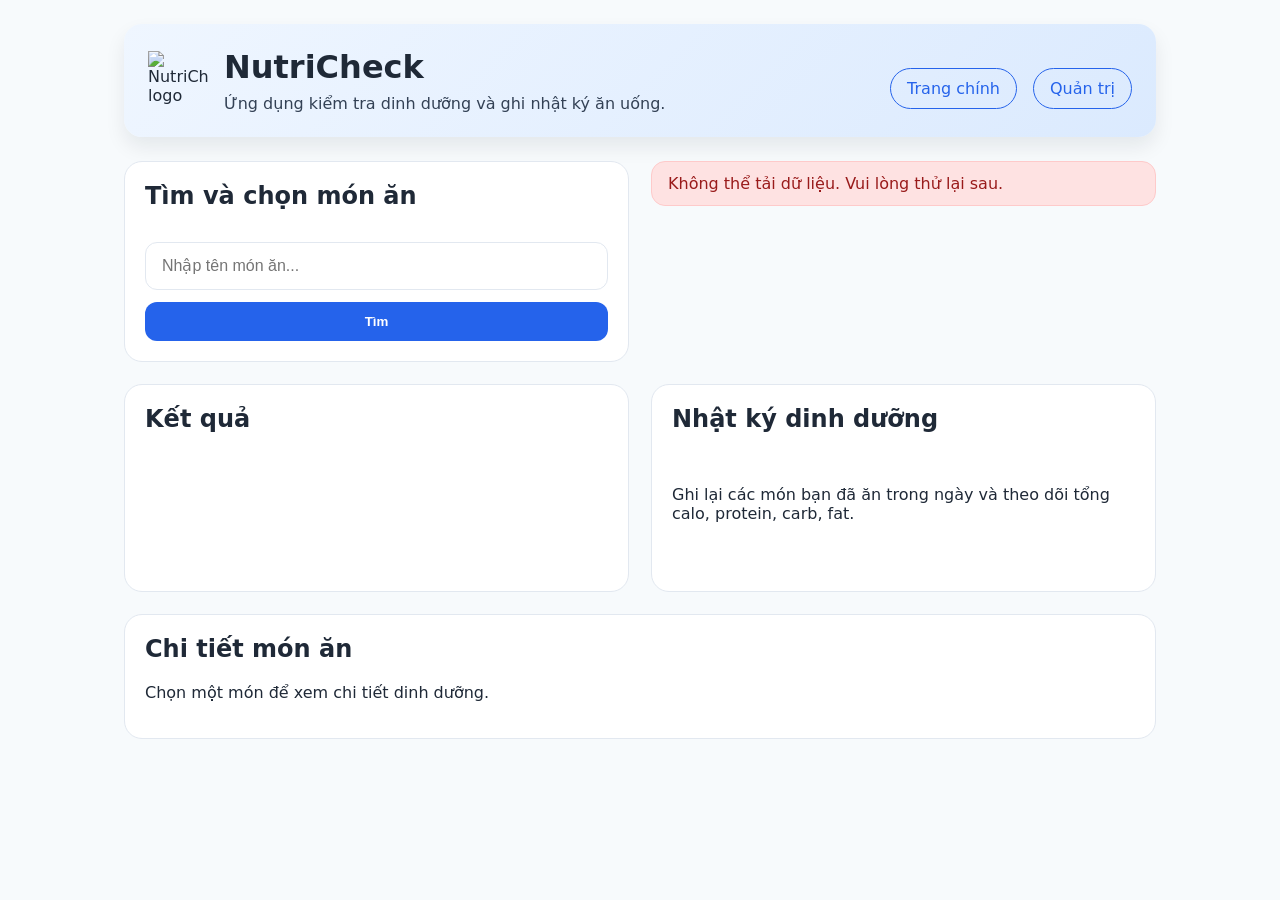
==== index.html @ 1e6f8107 "nutricheck" ====
<!doctype html>
<html lang="vi">
  <head>
    <meta charset="UTF-8" />
    <meta name="viewport" content="width=device-width, initial-scale=1.0" />
    <title>NutriCheck</title>
    <link rel="stylesheet" href="css/style.css" />
  </head>
  <body>
    <div class="app-shell container">
      <header class="app-header">
        <div class="header-brand">
          <img
            class="logo"
            src="https://i.pinimg.com/736x/ec/7d/d2/ec7dd2062f54366da747528c0b5f0b2d.jpg"
            alt="NutriCheck logo"
          />
          <div>
            <h1>NutriCheck</h1>
            <p>Ứng dụng kiểm tra dinh dưỡng và ghi nhật ký ăn uống.</p>
          </div>
        </div>
        <nav class="top-nav">
          <a href="index.html">Trang chính</a>
          <a href="admin.html">Quản trị</a>
        </nav>
      </header>

      <main>
        <section class="panel panel-search">
          <h2>Tìm và chọn món ăn</h2>
          <input
            id="searchInput"
            type="text"
            placeholder="Nhập tên món ăn..."
          />
          <button id="searchBtn">Tìm</button>
        </section>
        <div id="message"></div>

        <section class="panel panel-results">
          <h2>Kết quả</h2>
          <div id="results"></div>
        </section>

        <section class="panel panel-diary">
          <h2>Nhật ký dinh dưỡng</h2>
          <p>
            Ghi lại các món bạn đã ăn trong ngày và theo dõi tổng calo, protein,
            carb, fat.
          </p>
          <div id="totals"></div>
          <div id="diaryList"></div>
        </section>

        <section class="panel panel-summary">
          <h2>Chi tiết món ăn</h2>
          <div id="summary">
            <p>Chọn một món để xem chi tiết dinh dưỡng.</p>
          </div>
        </section>
      </main>
    </div>

    <script src="js/api.js"></script>
    <script src="js/utils.js"></script>
    <script src="js/main.js"></script>
  </body>
</html>
---- css/style.css ----
:root {
  --bg: #f7fafc;
  --card: #ffffff;
  --text: #1f2937;
  --accent: #2563eb;
  --border: #e2e8f0;
  --success: #16a34a;
  --danger: #dc2626;
}

* {
  box-sizing: border-box;
}

body {
  margin: 0;
  font-family: Inter, system-ui, sans-serif;
  background: var(--bg);
  color: var(--text);
}

.container {
  max-width: 1080px;
  margin: 0 auto;
  padding: 24px;
}

.top-nav {
  display: flex;
  gap: 16px;
  flex-wrap: wrap;
  margin-top: 16px;
}

.top-nav a {
  display: inline-block;
  padding: 10px 16px;
  border-radius: 999px;
  text-decoration: none;
  color: var(--accent);
  border: 1px solid var(--accent);
  transition: all 0.2s ease;
}

.top-nav a:hover {
  background: var(--accent);
  color: white;
}

.app-shell,
.admin-shell {
  padding: 24px;
}

.app-header {
  padding: 24px;
  margin-bottom: 24px;
  border-radius: 18px;
  background: linear-gradient(135deg, #eff6ff, #dbeafe);
  box-shadow: 0 10px 20px rgba(15, 23, 42, 0.08);
  display: flex;
  align-items: center;
  justify-content: space-between;
  gap: 20px;
}

.header-brand {
  display: flex;
  align-items: center;
  gap: 16px;
}

.logo {
  width: 60px;
  height: 60px;
  display: block;
}

.app-header h1 {
  margin: 0 0 8px;
  font-size: clamp(2rem, 2.5vw, 2.8rem);
}

.app-header p {
  margin: 0;
  color: #334155;
}

main {
  display: grid;
  gap: 22px;
}

.panel {
  padding: 20px;
  border-radius: 18px;
  background: var(--card);
  border: 1px solid var(--border);
}

.panel h2 {
  margin-top: 0;
}

.panel-search {
  display: grid;
  gap: 12px;
}

#searchInput,
input[type="text"],
input[type="number"],
textarea,
select {
  width: 100%;
  padding: 14px 16px;
  border: 1px solid var(--border);
  border-radius: 12px;
  font-size: 1rem;
}

button {
  padding: 12px 24px;
  border: none;
  border-radius: 12px;
  background: var(--accent);
  color: white;
  cursor: pointer;
  font-weight: 600;
}

button:hover {
  background: #1d4ed8;
}

.food-card,
.product-card {
  display: grid;
  grid-template-columns: 120px 1fr;
  gap: 18px;
  align-items: start;
  padding: 16px;
  border-radius: 14px;
  margin-bottom: 14px;
  border: 1px solid #e2e8f0;
  background: #f8fafc;
}

.food-card__media,
.product-card__media {
  width: 120px;
}

.food-image,
.product-img {
  width: 100%;
  height: 120px;
  object-fit: cover;
  border-radius: 18px;
  border: 1px solid #e2e8f0;
  background: white;
}

.food-image--placeholder {
  display: grid;
  place-items: center;
  color: #64748b;
  font-size: 0.9rem;
  text-align: center;
  padding: 10px;
}

.food-card__body,
.product-card__body {
  display: grid;
  gap: 10px;
}

.food-group {
  margin: 0;
  color: #334155;
  font-weight: 600;
}

.food-card:last-child,
.product-card:last-child {
  margin-bottom: 0;
}

.food-card h3,
.product-card h3 {
  margin: 0 0 8px;
}

.food-card p,
.product-card p {
  margin: 0;
  color: #475569;
}

.nutri-grid {
  display: grid;
  grid-template-columns: repeat(auto-fit, minmax(140px, 1fr));
  gap: 12px;
  margin-top: 16px;
}

.nutri-item {
  padding: 14px;
  background: white;
  border-radius: 14px;
  border: 1px solid #e2e8f0;
  text-align: center;
}

.nutri-item strong {
  display: block;
  margin-bottom: 8px;
  color: #0f172a;
}

.entry-actions {
  display: flex;
  gap: 12px;
  align-items: center;
  flex-wrap: wrap;
  margin-top: 14px;
}

.entry-controls {
  display: flex;
  gap: 10px;
  align-items: center;
}

.entry-controls input {
  width: 80px;
  padding: 10px 12px;
}

.diary-item {
  padding: 18px;
  border-radius: 16px;
  margin-bottom: 14px;
  border: 1px solid #e2e8f0;
  background: #ffffff;
}

.diary-meta {
  display: flex;
  justify-content: space-between;
  gap: 12px;
  flex-wrap: wrap;
  margin-bottom: 10px;
}

.totals-grid {
  display: grid;
  grid-template-columns: repeat(auto-fit, minmax(130px, 1fr));
  gap: 12px;
  margin-bottom: 18px;
}

.panel-diary {
  display: grid;
  gap: 16px;
}

.admin-panel {
  display: grid;
  gap: 20px;
}

.admin-form {
  display: grid;
  gap: 14px;
}

.admin-actions {
  display: flex;
  gap: 12px;
  flex-wrap: wrap;
}

.text-success {
  color: var(--success);
}

.text-danger {
  color: var(--danger);
}

.message {
  padding: 12px 16px;
  border-radius: 14px;
  margin-bottom: 16px;
  border: 1px solid transparent;
}

.message.info {
  background: #e0f2fe;
  color: #0369a1;
  border-color: #bae6fd;
}

.message.success {
  background: #dcfce7;
  color: #166534;
  border-color: #bbf7d0;
}

.message.error {
  background: #fee2e2;
  color: #991b1b;
  border-color: #fecaca;
}

.admin-actions button.danger {
  background: var(--danger);
}

.admin-actions button.danger:hover {
  background: #b91c1c;
}

@media (min-width: 768px) {
  main {
    grid-template-columns: 1fr 1fr;
  }

  .panel-summary {
    grid-column: span 2;
  }
}

@media (max-width: 720px) {
  .food-card {
    grid-template-columns: 1fr;
  }

  .food-card__media {
    width: 100%;
  }
}
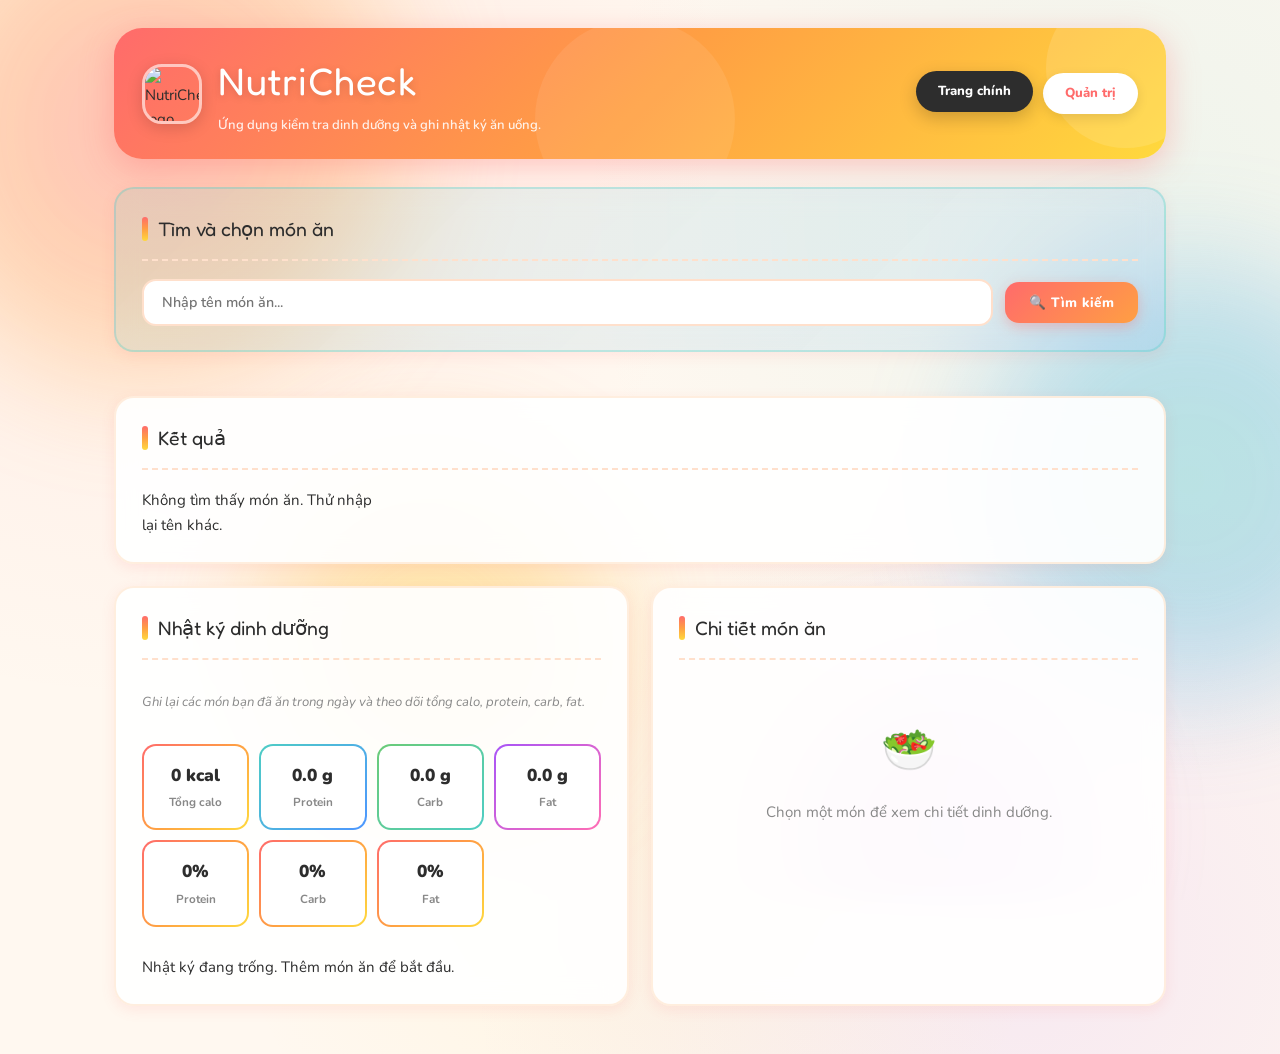
==== commit f65a70c2: "fix: sửa lỗi xem chi tiết món ăn" ====
--- a/index.html
+++ b/index.html
@@ -4,9 +4,23 @@
     <meta charset="UTF-8" />
     <meta name="viewport" content="width=device-width, initial-scale=1.0" />
     <title>NutriCheck</title>
+    <link rel="preconnect" href="https://fonts.googleapis.com" />
+    <link rel="preconnect" href="https://fonts.gstatic.com" crossorigin />
+    <link
+      href="https://fonts.googleapis.com/css2?family=DM+Sans:opsz,wght@9..40,300;9..40,400;9..40,500;9..40,600&family=DM+Serif+Display:ital@0;1&display=swap"
+      rel="stylesheet"
+    />
     <link rel="stylesheet" href="css/style.css" />
   </head>
   <body>
+    <!-- Nền trang trí -->
+    <div class="bg-blobs">
+      <div class="blob blob-1"></div>
+      <div class="blob blob-2"></div>
+      <div class="blob blob-3"></div>
+      <div class="blob blob-4"></div>
+    </div>
+
     <div class="app-shell container">
       <header class="app-header">
         <div class="header-brand">
@@ -21,44 +35,55 @@
           </div>
         </div>
         <nav class="top-nav">
-          <a href="index.html">Trang chính</a>
+          <a href="index.html" class="nav-active">Trang chính</a>
           <a href="admin.html">Quản trị</a>
         </nav>
       </header>
 
       <main>
+        <!-- Tìm kiếm -->
         <section class="panel panel-search">
           <h2>Tìm và chọn món ăn</h2>
-          <input
-            id="searchInput"
-            type="text"
-            placeholder="Nhập tên món ăn..."
-          />
-          <button id="searchBtn">Tìm</button>
+          <div class="search-row">
+            <input
+              id="searchInput"
+              type="text"
+              placeholder="Nhập tên món ăn..."
+            />
+            <button id="searchBtn">🔍 Tìm kiếm</button>
+          </div>
         </section>
+
         <div id="message"></div>
 
+        <!-- Kết quả -->
         <section class="panel panel-results">
           <h2>Kết quả</h2>
           <div id="results"></div>
         </section>
 
-        <section class="panel panel-diary">
-          <h2>Nhật ký dinh dưỡng</h2>
-          <p>
-            Ghi lại các món bạn đã ăn trong ngày và theo dõi tổng calo, protein,
-            carb, fat.
-          </p>
-          <div id="totals"></div>
-          <div id="diaryList"></div>
-        </section>
+        <!-- Nhật ký + Chi tiết -->
+        <div class="bottom-row">
+          <section class="panel panel-diary">
+            <h2>Nhật ký dinh dưỡng</h2>
+            <p class="panel-desc">
+              Ghi lại các món bạn đã ăn trong ngày và theo dõi tổng calo,
+              protein, carb, fat.
+            </p>
+            <div id="totals"></div>
+            <div id="diaryList"></div>
+          </section>
 
-        <section class="panel panel-summary">
-          <h2>Chi tiết món ăn</h2>
-          <div id="summary">
-            <p>Chọn một món để xem chi tiết dinh dưỡng.</p>
-          </div>
-        </section>
+          <section class="panel panel-summary">
+            <h2>Chi tiết món ăn</h2>
+            <div id="summary">
+              <div class="empty-state">
+                <div class="empty-icon">🥗</div>
+                <p>Chọn một món để xem chi tiết dinh dưỡng.</p>
+              </div>
+            </div>
+          </section>
+        </div>
       </main>
     </div>
 
--- a/css/style.css
+++ b/css/style.css
@@ -1,344 +1,930 @@
+@import url('https://fonts.googleapis.com/css2?family=Nunito:wght@400;600;700;800;900&family=Fredoka+One&display=swap');
+
 :root {
-  --bg: #f7fafc;
-  --card: #ffffff;
-  --text: #1f2937;
-  --accent: #2563eb;
-  --border: #e2e8f0;
-  --success: #16a34a;
-  --danger: #dc2626;
+    --coral: #ff6b6b;
+    --coral-dark: #e85555;
+    --orange: #ff9f43;
+    --yellow: #ffd93d;
+    --green: #6bcb77;
+    --green-dark: #4caf60;
+    --teal: #4ecdc4;
+    --teal-dark: #38b2aa;
+    --purple: #a855f7;
+    --purple-light: #f3e8ff;
+    --blue: #4d96ff;
+    --blue-light: #e8f2ff;
+    --pink: #ff6eb4;
+    --pink-light: #ffe8f4;
+    --bg: #fff8f0;
+    --card: #ffffff;
+    --text: #2d2d2d;
+    --text-muted: #888;
+    --border: #ffe0cc;
+    --danger: #ff4757;
+    --radius-sm: 14px;
+    --radius-md: 20px;
+    --radius-lg: 28px;
+    --shadow-sm: 0 4px 14px rgba(255, 107, 107, 0.12);
+    --shadow-md: 0 8px 32px rgba(255, 107, 107, 0.18);
+    --shadow-lg: 0 20px 60px rgba(255, 107, 107, 0.2);
+    --shadow-color: 0 6px 24px rgba(78, 205, 196, 0.18);
 }
 
 * {
-  box-sizing: border-box;
+    box-sizing: border-box;
+    margin: 0;
+    padding: 0;
+}
+
+html {
+    font-size: 15px;
 }
 
 body {
-  margin: 0;
-  font-family: Inter, system-ui, sans-serif;
-  background: var(--bg);
-  color: var(--text);
-}
-
+    font-family: 'Nunito', system-ui, sans-serif;
+    font-size: 1rem;
+    line-height: 1.65;
+    color: var(--text);
+    background: var(--bg);
+    background-image:
+        radial-gradient(circle at 10% 10%, #ff6b6b18 0%, transparent 40%),
+        radial-gradient(circle at 90% 20%, #4ecdc418 0%, transparent 40%),
+        radial-gradient(circle at 50% 80%, #ffd93d18 0%, transparent 40%),
+        radial-gradient(circle at 80% 90%, #a855f718 0%, transparent 40%);
+    min-height: 100vh;
+    overflow-x: hidden;
+}
+
+/* ===== BACKGROUND BLOBS ===== */
+.bg-blobs {
+    position: fixed;
+    inset: 0;
+    pointer-events: none;
+    z-index: 0;
+    overflow: hidden;
+}
+
+.blob {
+    position: absolute;
+    border-radius: 50%;
+    filter: blur(60px);
+    opacity: 0.35;
+}
+
+.blob-1 {
+    width: 500px;
+    height: 500px;
+    top: -120px;
+    left: -100px;
+    background: radial-gradient(circle, #ff6b6b, #ffd93d);
+    animation: drift 18s ease-in-out infinite alternate;
+}
+
+.blob-2 {
+    width: 420px;
+    height: 420px;
+    top: 30%;
+    right: -120px;
+    background: radial-gradient(circle, #4ecdc4, #4d96ff);
+    animation: drift 22s ease-in-out infinite alternate-reverse;
+}
+
+.blob-3 {
+    width: 350px;
+    height: 350px;
+    bottom: 10%;
+    left: 20%;
+    background: radial-gradient(circle, #ffd93d, #ff9f43);
+    animation: drift 26s ease-in-out infinite alternate;
+}
+
+.blob-4 {
+    width: 300px;
+    height: 300px;
+    bottom: -80px;
+    right: 15%;
+    background: radial-gradient(circle, #a855f7, #ff6eb4);
+    animation: drift 20s ease-in-out infinite alternate-reverse;
+}
+
+@keyframes drift {
+    from {
+        transform: translate(0, 0) scale(1);
+    }
+
+    to {
+        transform: translate(30px, 20px) scale(1.08);
+    }
+}
+
+/* ===== LAYOUT ===== */
 .container {
-  max-width: 1080px;
-  margin: 0 auto;
-  padding: 24px;
-}
-
+    max-width: 1100px;
+    margin: 0 auto;
+    padding: 28px 24px 48px;
+    position: relative;
+    z-index: 1;
+}
+
+/* ===== HEADER ===== */
+.app-header {
+    display: flex;
+    align-items: center;
+    justify-content: space-between;
+    gap: 20px;
+    padding: 22px 28px;
+    margin-bottom: 28px;
+    border-radius: var(--radius-lg);
+    background: linear-gradient(135deg, #ff6b6b, #ff9f43, #ffd93d);
+    box-shadow: 0 8px 32px rgba(255, 107, 107, 0.35);
+    position: relative;
+    overflow: hidden;
+}
+
+.app-header::before {
+    content: '';
+    position: absolute;
+    top: -40px;
+    right: -40px;
+    width: 160px;
+    height: 160px;
+    background: rgba(255, 255, 255, 0.12);
+    border-radius: 50%;
+}
+
+.app-header::after {
+    content: '';
+    position: absolute;
+    bottom: -60px;
+    left: 40%;
+    width: 200px;
+    height: 200px;
+    background: rgba(255, 255, 255, 0.08);
+    border-radius: 50%;
+}
+
+.header-brand {
+    display: flex;
+    align-items: center;
+    gap: 16px;
+    position: relative;
+    z-index: 1;
+}
+
+.logo {
+    width: 60px;
+    height: 60px;
+    border-radius: var(--radius-md);
+    object-fit: cover;
+    border: 3px solid rgba(255, 255, 255, 0.6);
+    box-shadow: 0 4px 16px rgba(0, 0, 0, 0.15);
+}
+
+.app-header h1 {
+    font-family: 'Fredoka One', cursive;
+    font-size: clamp(1.8rem, 3vw, 2.6rem);
+    font-weight: 400;
+    color: white;
+    letter-spacing: 0.5px;
+    text-shadow: 0 2px 8px rgba(0, 0, 0, 0.15);
+}
+
+.app-header p {
+    color: rgba(255, 255, 255, 0.88);
+    font-size: 0.875rem;
+    font-weight: 600;
+    margin-top: 2px;
+}
+
+/* ===== NAV ===== */
 .top-nav {
-  display: flex;
-  gap: 16px;
-  flex-wrap: wrap;
-  margin-top: 16px;
+    display: flex;
+    align-items: center;
+    gap: 10px;
+    flex-wrap: wrap;
+    position: relative;
+    z-index: 1;
 }
 
 .top-nav a {
-  display: inline-block;
-  padding: 10px 16px;
-  border-radius: 999px;
-  text-decoration: none;
-  color: var(--accent);
-  border: 1px solid var(--accent);
-  transition: all 0.2s ease;
-}
-
-.top-nav a:hover {
-  background: var(--accent);
-  color: white;
-}
-
-.app-shell,
-.admin-shell {
-  padding: 24px;
-}
-
-.app-header {
-  padding: 24px;
-  margin-bottom: 24px;
-  border-radius: 18px;
-  background: linear-gradient(135deg, #eff6ff, #dbeafe);
-  box-shadow: 0 10px 20px rgba(15, 23, 42, 0.08);
-  display: flex;
-  align-items: center;
-  justify-content: space-between;
-  gap: 20px;
-}
-
-.header-brand {
-  display: flex;
-  align-items: center;
-  gap: 16px;
-}
-
-.logo {
-  width: 60px;
-  height: 60px;
-  display: block;
-}
-
-.app-header h1 {
-  margin: 0 0 8px;
-  font-size: clamp(2rem, 2.5vw, 2.8rem);
-}
-
-.app-header p {
-  margin: 0;
-  color: #334155;
-}
-
+    display: inline-block;
+    padding: 10px 22px;
+    border-radius: 999px;
+    text-decoration: none;
+    font-size: 0.875rem;
+    font-weight: 800;
+    color: var(--coral);
+    background: white;
+    border: none;
+    transition: all 0.2s ease;
+    box-shadow: 0 4px 12px rgba(0, 0, 0, 0.1);
+}
+
+.top-nav a:hover,
+.top-nav a.nav-active {
+    background: var(--text);
+    color: white;
+    transform: translateY(-2px);
+    box-shadow: 0 6px 18px rgba(0, 0, 0, 0.2);
+}
+
+/* ===== PANEL ===== */
 main {
-  display: grid;
-  gap: 22px;
+    display: flex;
+    flex-direction: column;
+    gap: 22px;
 }
 
 .panel {
-  padding: 20px;
-  border-radius: 18px;
-  background: var(--card);
-  border: 1px solid var(--border);
+    background: rgba(255, 255, 255, 0.92);
+    backdrop-filter: blur(12px);
+    border-radius: var(--radius-md);
+    border: 2px solid rgba(255, 200, 150, 0.3);
+    padding: 24px 26px;
+    box-shadow: var(--shadow-sm);
+    transition: box-shadow 0.25s, transform 0.25s;
+}
+
+.panel:hover {
+    box-shadow: var(--shadow-md);
+    transform: translateY(-2px);
 }
 
 .panel h2 {
-  margin-top: 0;
-}
-
+    font-family: 'Fredoka One', cursive;
+    font-size: 1.3rem;
+    font-weight: 400;
+    color: var(--text);
+    margin-bottom: 18px;
+    padding-bottom: 14px;
+    border-bottom: 2.5px dashed #ffe0cc;
+    display: flex;
+    align-items: center;
+    gap: 10px;
+}
+
+.panel h2::before {
+    content: '';
+    display: inline-block;
+    width: 6px;
+    height: 24px;
+    background: linear-gradient(to bottom, var(--coral), var(--orange), var(--yellow));
+    border-radius: 4px;
+    flex-shrink: 0;
+}
+
+.panel-desc {
+    font-size: 0.875rem;
+    color: var(--text-muted);
+    margin-bottom: 16px;
+    font-style: italic;
+}
+
+/* ===== SEARCH ===== */
 .panel-search {
-  display: grid;
-  gap: 12px;
-}
-
+    background: linear-gradient(135deg, rgba(78, 205, 196, 0.12), rgba(77, 150, 255, 0.10));
+    border-color: rgba(78, 205, 196, 0.3);
+}
+
+.search-row {
+    display: flex;
+    gap: 12px;
+    align-items: center;
+}
+
+/* ===== INPUTS ===== */
 #searchInput,
 input[type="text"],
 input[type="number"],
+input[type="password"],
 textarea,
 select {
-  width: 100%;
-  padding: 14px 16px;
-  border: 1px solid var(--border);
-  border-radius: 12px;
-  font-size: 1rem;
-}
-
+    width: 100%;
+    padding: 12px 18px;
+    border: 2px solid #ffe0cc;
+    border-radius: var(--radius-sm);
+    font-size: 0.95rem;
+    font-family: 'Nunito', sans-serif;
+    font-weight: 600;
+    color: var(--text);
+    background: white;
+    transition: all 0.2s ease;
+    outline: none;
+}
+
+#searchInput:focus,
+input[type="text"]:focus,
+input[type="number"]:focus,
+input[type="password"]:focus,
+textarea:focus,
+select:focus {
+    border-color: var(--teal);
+    box-shadow: 0 0 0 4px rgba(78, 205, 196, 0.15);
+}
+
+#searchInput {
+    flex: 1;
+}
+
+/* ===== INPUT GROUP ===== */
+.input-group {
+    position: relative;
+}
+
+.input-group .input-icon {
+    position: absolute;
+    left: 14px;
+    top: 50%;
+    transform: translateY(-50%);
+    font-size: 1rem;
+    pointer-events: none;
+}
+
+.input-group input {
+    padding-left: 42px;
+}
+
+/* ===== BUTTONS ===== */
 button {
-  padding: 12px 24px;
-  border: none;
-  border-radius: 12px;
-  background: var(--accent);
-  color: white;
-  cursor: pointer;
-  font-weight: 600;
+    padding: 11px 24px;
+    border: none;
+    border-radius: var(--radius-sm);
+    background: linear-gradient(135deg, var(--coral), var(--orange));
+    color: white;
+    cursor: pointer;
+    font-weight: 800;
+    font-size: 0.9rem;
+    font-family: 'Nunito', sans-serif;
+    letter-spacing: 0.3px;
+    transition: all 0.2s ease;
+    white-space: nowrap;
+    box-shadow: 0 4px 14px rgba(255, 107, 107, 0.35);
 }
 
 button:hover {
-  background: #1d4ed8;
-}
-
-.food-card,
+    background: linear-gradient(135deg, var(--coral-dark), #e0851a);
+    box-shadow: 0 6px 20px rgba(255, 107, 107, 0.45);
+    transform: translateY(-2px);
+}
+
+button:active {
+    transform: translateY(0);
+}
+
+.btn-cancel {
+    background: linear-gradient(135deg, #ffe8f4, #ffd6d6);
+    color: var(--danger);
+    border: 2px solid #ffb3c6;
+    box-shadow: none;
+}
+
+.btn-cancel:hover {
+    background: linear-gradient(135deg, var(--danger), #ff6eb4);
+    color: white;
+    border-color: transparent;
+    box-shadow: 0 4px 14px rgba(255, 71, 87, 0.35);
+}
+
+.btn-logout {
+    padding: 9px 18px;
+    background: transparent;
+    color: var(--danger);
+    border: 2px solid #ffb3c6;
+    border-radius: 999px;
+    font-weight: 700;
+    font-size: 0.875rem;
+    cursor: pointer;
+    font-family: 'Nunito', sans-serif;
+    transition: all 0.2s;
+    box-shadow: none;
+}
+
+.btn-logout:hover {
+    background: linear-gradient(135deg, var(--danger), #ff6eb4);
+    color: white;
+    border-color: transparent;
+    box-shadow: 0 4px 14px rgba(255, 71, 87, 0.35);
+    transform: translateY(-1px);
+}
+
+/* ===== BOTTOM ROW ===== */
+.bottom-row {
+    display: grid;
+    grid-template-columns: 1fr 1fr;
+    gap: 22px;
+}
+
+/* ===== FOOD CARDS ===== */
+#results {
+    display: grid;
+    grid-template-columns: repeat(auto-fill, minmax(190px, 1fr));
+    gap: 18px;
+}
+
+.food-card {
+    display: flex;
+    flex-direction: column;
+    border-radius: var(--radius-md);
+    border: 2px solid #ffe0cc;
+    background: white;
+    overflow: hidden;
+    transition: all 0.25s ease;
+}
+
+.food-card:hover {
+    box-shadow: 0 10px 32px rgba(255, 107, 107, 0.2);
+    transform: translateY(-6px) rotate(-0.5deg);
+    border-color: var(--coral);
+}
+
+.food-card__media {
+    width: 100%;
+}
+
+.food-image {
+    width: 100%;
+    height: 140px;
+    object-fit: cover;
+    display: block;
+}
+
+.food-image--placeholder {
+    width: 100%;
+    height: 140px;
+    display: flex;
+    align-items: center;
+    justify-content: center;
+    font-size: 0.8rem;
+    color: var(--text-muted);
+    background: linear-gradient(135deg, #fff8f0, #ffe8d6);
+    flex-direction: column;
+    gap: 6px;
+}
+
+.food-card__body {
+    display: flex;
+    flex-direction: column;
+    gap: 5px;
+    flex: 1;
+    padding: 13px 14px;
+}
+
+.food-card h3 {
+    font-size: 0.95rem;
+    font-weight: 800;
+    color: var(--text);
+    line-height: 1.3;
+}
+
+.food-group {
+    display: inline-block;
+    font-size: 0.72rem;
+    font-weight: 800;
+    color: white;
+    background: linear-gradient(135deg, var(--teal), var(--blue));
+    padding: 2px 10px;
+    border-radius: 999px;
+    width: fit-content;
+}
+
+.food-card p {
+    font-size: 0.8rem;
+    color: var(--text-muted);
+    font-weight: 600;
+}
+
+.entry-actions {
+    display: flex;
+    flex-direction: column;
+    gap: 7px;
+    margin-top: auto;
+    padding: 10px 14px 13px;
+    border-top: 2px dashed #ffe0cc;
+}
+
+.entry-actions .detailBtn {
+    background: transparent;
+    color: var(--teal-dark);
+    border: 2px solid var(--teal);
+    padding: 7px 12px;
+    font-size: 0.8rem;
+    width: 100%;
+    box-shadow: none;
+}
+
+.entry-actions .detailBtn:hover {
+    background: linear-gradient(135deg, var(--teal), var(--blue));
+    color: white;
+    border-color: transparent;
+    box-shadow: 0 4px 12px rgba(78, 205, 196, 0.35);
+}
+
+.entry-controls {
+    display: flex;
+    gap: 7px;
+    align-items: center;
+}
+
+.entry-controls input {
+    width: 56px;
+    padding: 7px 8px;
+    font-size: 0.85rem;
+    text-align: center;
+}
+
+.entry-controls .addDiaryBtn {
+    flex: 1;
+    background: linear-gradient(135deg, var(--orange), var(--yellow));
+    color: var(--text);
+    padding: 7px 10px;
+    font-size: 0.8rem;
+    box-shadow: 0 3px 10px rgba(255, 159, 67, 0.35);
+}
+
+.entry-controls .addDiaryBtn:hover {
+    background: linear-gradient(135deg, #e0851a, #e6c200);
+    box-shadow: 0 5px 16px rgba(255, 159, 67, 0.45);
+}
+
+/* ===== EMPTY STATE ===== */
+.empty-state {
+    text-align: center;
+    padding: 36px 16px;
+    color: var(--text-muted);
+}
+
+.empty-icon {
+    font-size: 3rem;
+    margin-bottom: 12px;
+    animation: bounce 2s ease-in-out infinite;
+}
+
+@keyframes bounce {
+
+    0%,
+    100% {
+        transform: translateY(0);
+    }
+
+    50% {
+        transform: translateY(-8px);
+    }
+}
+
+/* ===== NUTRI GRID ===== */
+.nutri-grid {
+    display: grid;
+    grid-template-columns: repeat(auto-fit, minmax(100px, 1fr));
+    gap: 12px;
+}
+
+.nutri-item {
+    padding: 16px 10px;
+    border-radius: var(--radius-sm);
+    border: 2px solid transparent;
+    text-align: center;
+    transition: all 0.2s;
+    background: linear-gradient(white, white) padding-box,
+        linear-gradient(135deg, var(--coral), var(--orange), var(--yellow)) border-box;
+}
+
+.nutri-item:nth-child(2) {
+    background: linear-gradient(white, white) padding-box,
+        linear-gradient(135deg, var(--teal), var(--blue)) border-box;
+}
+
+.nutri-item:nth-child(3) {
+    background: linear-gradient(white, white) padding-box,
+        linear-gradient(135deg, var(--green), var(--teal)) border-box;
+}
+
+.nutri-item:nth-child(4) {
+    background: linear-gradient(white, white) padding-box,
+        linear-gradient(135deg, var(--purple), var(--pink)) border-box;
+}
+
+.nutri-item:hover {
+    transform: scale(1.04);
+    box-shadow: var(--shadow-sm);
+}
+
+.nutri-item strong {
+    display: block;
+    font-size: 1.15rem;
+    font-weight: 900;
+    color: var(--text);
+    margin-bottom: 3px;
+}
+
+.nutri-item {
+    font-size: 0.78rem;
+    color: var(--text-muted);
+    font-weight: 700;
+}
+
+/* ===== DIARY ===== */
+.panel-diary {
+    display: flex;
+    flex-direction: column;
+    gap: 14px;
+}
+
+.diary-item {
+    padding: 14px 16px;
+    border-radius: var(--radius-sm);
+    border: 2px solid #ffe0cc;
+    background: linear-gradient(135deg, #fff8f0, white);
+    transition: all 0.2s;
+}
+
+.diary-item:hover {
+    background: linear-gradient(135deg, #fff0e6, #ffe8f4);
+    border-color: var(--coral);
+    transform: translateX(4px);
+}
+
+.diary-meta {
+    display: flex;
+    justify-content: space-between;
+    gap: 10px;
+    flex-wrap: wrap;
+    margin-bottom: 5px;
+}
+
+.diary-meta h3 {
+    font-size: 0.9rem;
+    font-weight: 800;
+}
+
+.diary-meta p {
+    font-size: 0.82rem;
+    color: var(--text-muted);
+    font-weight: 600;
+}
+
+.diary-item>p {
+    font-size: 0.8rem;
+    color: var(--text-muted);
+    margin-bottom: 10px;
+    font-weight: 600;
+}
+
+.diary-item .danger {
+    margin-top: 8px;
+    padding: 6px 14px;
+    font-size: 0.78rem;
+}
+
+.totals-grid {
+    display: grid;
+    grid-template-columns: repeat(auto-fit, minmax(90px, 1fr));
+    gap: 10px;
+    margin-bottom: 14px;
+}
+
+/* ===== ADMIN ===== */
+.admin-panel {
+    display: grid;
+    gap: 20px;
+}
+
+.admin-form {
+    display: grid;
+    gap: 12px;
+}
+
+.admin-actions {
+    display: flex;
+    gap: 10px;
+    flex-wrap: wrap;
+}
+
+/* ===== PRODUCT CARD ===== */
 .product-card {
-  display: grid;
-  grid-template-columns: 120px 1fr;
-  gap: 18px;
-  align-items: start;
-  padding: 16px;
-  border-radius: 14px;
-  margin-bottom: 14px;
-  border: 1px solid #e2e8f0;
-  background: #f8fafc;
-}
-
-.food-card__media,
+    display: grid;
+    grid-template-columns: 96px 1fr;
+    gap: 16px;
+    align-items: start;
+    padding: 14px 16px;
+    border-radius: var(--radius-sm);
+    margin-bottom: 12px;
+    border: 2px solid #ffe0cc;
+    background: linear-gradient(135deg, #fff8f0, white);
+    transition: all 0.2s;
+}
+
+.product-card:hover {
+    background: linear-gradient(135deg, #eafff8, white);
+    border-color: var(--teal);
+    transform: translateX(4px);
+}
+
+.product-card:last-child {
+    margin-bottom: 0;
+}
+
 .product-card__media {
-  width: 120px;
-}
-
-.food-image,
+    width: 96px;
+}
+
 .product-img {
-  width: 100%;
-  height: 120px;
-  object-fit: cover;
-  border-radius: 18px;
-  border: 1px solid #e2e8f0;
-  background: white;
-}
-
-.food-image--placeholder {
-  display: grid;
-  place-items: center;
-  color: #64748b;
-  font-size: 0.9rem;
-  text-align: center;
-  padding: 10px;
-}
-
-.food-card__body,
+    width: 96px;
+    height: 96px;
+    object-fit: cover;
+    border-radius: var(--radius-sm);
+    border: 2px solid #ffe0cc;
+}
+
 .product-card__body {
-  display: grid;
-  gap: 10px;
-}
-
-.food-group {
-  margin: 0;
-  color: #334155;
-  font-weight: 600;
-}
-
-.food-card:last-child,
-.product-card:last-child {
-  margin-bottom: 0;
-}
-
-.food-card h3,
+    display: flex;
+    flex-direction: column;
+    gap: 5px;
+}
+
 .product-card h3 {
-  margin: 0 0 8px;
-}
-
-.food-card p,
+    font-size: 0.92rem;
+    font-weight: 800;
+}
+
 .product-card p {
-  margin: 0;
-  color: #475569;
-}
-
-.nutri-grid {
-  display: grid;
-  grid-template-columns: repeat(auto-fit, minmax(140px, 1fr));
-  gap: 12px;
-  margin-top: 16px;
-}
-
-.nutri-item {
-  padding: 14px;
-  background: white;
-  border-radius: 14px;
-  border: 1px solid #e2e8f0;
-  text-align: center;
-}
-
-.nutri-item strong {
-  display: block;
-  margin-bottom: 8px;
-  color: #0f172a;
-}
-
-.entry-actions {
-  display: flex;
-  gap: 12px;
-  align-items: center;
-  flex-wrap: wrap;
-  margin-top: 14px;
-}
-
-.entry-controls {
-  display: flex;
-  gap: 10px;
-  align-items: center;
-}
-
-.entry-controls input {
-  width: 80px;
-  padding: 10px 12px;
-}
-
-.diary-item {
-  padding: 18px;
-  border-radius: 16px;
-  margin-bottom: 14px;
-  border: 1px solid #e2e8f0;
-  background: #ffffff;
-}
-
-.diary-meta {
-  display: flex;
-  justify-content: space-between;
-  gap: 12px;
-  flex-wrap: wrap;
-  margin-bottom: 10px;
-}
-
-.totals-grid {
-  display: grid;
-  grid-template-columns: repeat(auto-fit, minmax(130px, 1fr));
-  gap: 12px;
-  margin-bottom: 18px;
-}
-
-.panel-diary {
-  display: grid;
-  gap: 16px;
-}
-
-.admin-panel {
-  display: grid;
-  gap: 20px;
-}
-
-.admin-form {
-  display: grid;
-  gap: 14px;
-}
-
-.admin-actions {
-  display: flex;
-  gap: 12px;
-  flex-wrap: wrap;
-}
-
-.text-success {
-  color: var(--success);
-}
-
-.text-danger {
-  color: var(--danger);
-}
-
+    font-size: 0.8rem;
+    color: var(--text-muted);
+    font-weight: 600;
+}
+
+/* ===== MESSAGES ===== */
 .message {
-  padding: 12px 16px;
-  border-radius: 14px;
-  margin-bottom: 16px;
-  border: 1px solid transparent;
+    padding: 14px 18px;
+    border-radius: var(--radius-sm);
+    margin-bottom: 14px;
+    border: 2px solid transparent;
+    font-size: 0.875rem;
+    font-weight: 700;
 }
 
 .message.info {
-  background: #e0f2fe;
-  color: #0369a1;
-  border-color: #bae6fd;
+    background: linear-gradient(135deg, #eafff8, #e8f9ff);
+    color: #1a7a6b;
+    border-color: var(--teal);
 }
 
 .message.success {
-  background: #dcfce7;
-  color: #166534;
-  border-color: #bbf7d0;
+    background: linear-gradient(135deg, #eaffea, #f0fff4);
+    color: #2a7a3a;
+    border-color: var(--green);
 }
 
 .message.error {
-  background: #fee2e2;
-  color: #991b1b;
-  border-color: #fecaca;
-}
-
-.admin-actions button.danger {
-  background: var(--danger);
-}
-
-.admin-actions button.danger:hover {
-  background: #b91c1c;
-}
-
-@media (min-width: 768px) {
-  main {
-    grid-template-columns: 1fr 1fr;
-  }
-
-  .panel-summary {
-    grid-column: span 2;
-  }
-}
-
-@media (max-width: 720px) {
-  .food-card {
-    grid-template-columns: 1fr;
-  }
-
-  .food-card__media {
+    background: linear-gradient(135deg, #ffe8f4, #fff0f0);
+    color: var(--danger);
+    border-color: #ffb3c6;
+}
+
+.danger {
+    background: linear-gradient(135deg, #ffe8f4, #fff0f0) !important;
+    color: var(--danger) !important;
+    border: 2px solid #ffb3c6 !important;
+}
+
+.danger:hover {
+    background: linear-gradient(135deg, var(--danger), var(--pink)) !important;
+    color: white !important;
+    border-color: transparent !important;
+    box-shadow: 0 4px 14px rgba(255, 71, 87, 0.35) !important;
+}
+
+/* ===== LOGIN SCREEN ===== */
+.login-overlay {
+    display: flex;
+    align-items: center;
+    justify-content: center;
+    min-height: 100vh;
+    padding: 24px;
+    position: relative;
+    z-index: 1;
+}
+
+.login-card {
+    background: rgba(255, 255, 255, 0.95);
+    backdrop-filter: blur(16px);
+    border-radius: var(--radius-lg);
+    padding: 40px 36px;
     width: 100%;
-  }
-}
+    max-width: 400px;
+    border: 2px solid rgba(255, 200, 150, 0.4);
+    box-shadow: var(--shadow-lg);
+    text-align: center;
+    position: relative;
+    overflow: hidden;
+}
+
+.login-top-bar {
+    position: absolute;
+    top: 0;
+    left: 0;
+    right: 0;
+    height: 5px;
+    background: linear-gradient(to right, var(--coral), var(--orange), var(--yellow), var(--green), var(--teal), var(--blue), var(--purple), var(--pink));
+}
+
+.login-logo-wrap img {
+    width: 70px;
+    height: 70px;
+    border-radius: var(--radius-md);
+    border: 3px solid #ffe0cc;
+    margin-bottom: 16px;
+    box-shadow: var(--shadow-sm);
+}
+
+.login-card h2 {
+    font-family: 'Fredoka One', cursive;
+    font-size: 1.6rem;
+    font-weight: 400;
+    color: var(--text);
+    margin-bottom: 6px;
+}
+
+.login-sub {
+    color: var(--text-muted);
+    font-size: 0.85rem;
+    font-weight: 600;
+    margin-bottom: 24px;
+}
+
+.login-form {
+    display: flex;
+    flex-direction: column;
+    gap: 11px;
+    margin-bottom: 18px;
+    text-align: left;
+}
+
+.login-form button {
+    width: 100%;
+    padding: 13px;
+    font-size: 0.95rem;
+    margin-top: 4px;
+}
+
+.login-back {
+    display: inline-block;
+    color: var(--text-muted);
+    text-decoration: none;
+    font-size: 0.85rem;
+    font-weight: 600;
+    transition: color 0.2s;
+}
+
+.login-back:hover {
+    color: var(--coral);
+}
+
+/* ===== RESPONSIVE ===== */
+@media (max-width: 860px) {
+    .bottom-row {
+        grid-template-columns: 1fr;
+    }
+
+    .admin-panel {
+        grid-template-columns: 1fr;
+    }
+}
+
+@media (max-width: 640px) {
+    .app-header {
+        flex-direction: column;
+        align-items: flex-start;
+        padding: 18px 20px;
+    }
+
+    #results {
+        grid-template-columns: 1fr 1fr;
+    }
+
+    .container {
+        padding: 16px 14px 40px;
+    }
+
+    .login-card {
+        padding: 32px 22px;
+    }
+}
+
+@media (max-width: 420px) {
+    #results {
+        grid-template-columns: 1fr 1fr;
+    }
+
+    .product-card {
+        grid-template-columns: 1fr;
+    }
+
+    .product-card__media {
+        width: 100%;
+    }
+
+    .product-img {
+        width: 100%;
+        height: 160px;
+    }
+}
